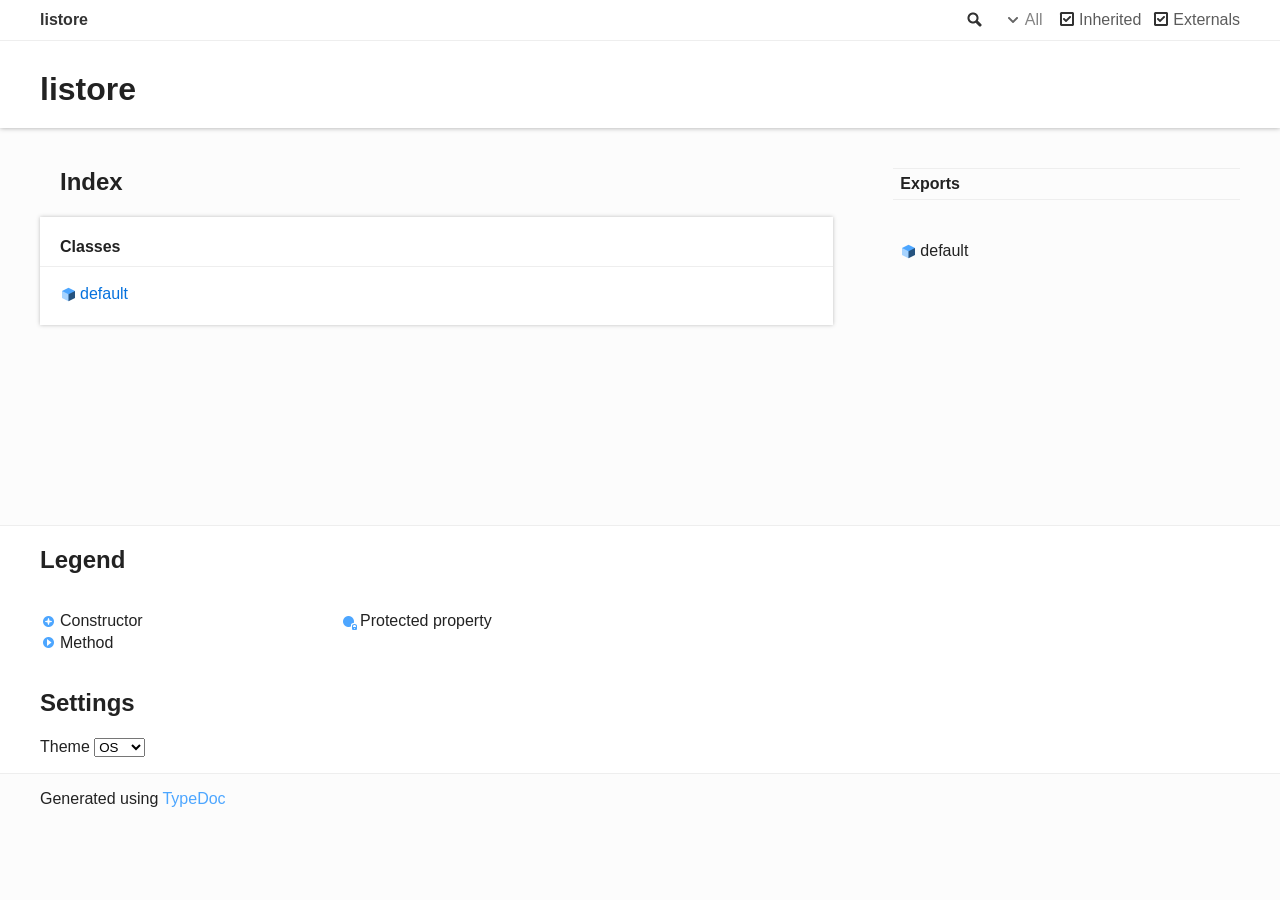
==== modules.html @ 7c772509 "deploy: eec6b5b99c6df7cc8f789dc4c5577787a531a84a" ====
<!DOCTYPE html><html class="default"><head><meta charSet="utf-8"/><meta http-equiv="x-ua-compatible" content="IE=edge"/><title>listore</title><meta name="description" content="Documentation for listore"/><meta name="viewport" content="width=device-width, initial-scale=1"/><link rel="stylesheet" href="assets/style.css"/><link rel="stylesheet" href="assets/highlight.css"/><script async src="assets/search.js" id="search-script"></script></head><body><script>document.body.classList.add(localStorage.getItem("tsd-theme") || "os")</script><header><div class="tsd-page-toolbar"><div class="container"><div class="table-wrap"><div class="table-cell" id="tsd-search" data-base="."><div class="field"><label for="tsd-search-field" class="tsd-widget search no-caption">Search</label><input type="text" id="tsd-search-field"/></div><ul class="results"><li class="state loading">Preparing search index...</li><li class="state failure">The search index is not available</li></ul><a href="index.html" class="title">listore</a></div><div class="table-cell" id="tsd-widgets"><div id="tsd-filter"><a href="#" class="tsd-widget options no-caption" data-toggle="options">Options</a><div class="tsd-filter-group"><div class="tsd-select" id="tsd-filter-visibility"><span class="tsd-select-label">All</span><ul class="tsd-select-list"><li data-value="public">Public</li><li data-value="protected">Public/Protected</li><li data-value="private" class="selected">All</li></ul></div> <input type="checkbox" id="tsd-filter-inherited" checked/><label class="tsd-widget" for="tsd-filter-inherited">Inherited</label><input type="checkbox" id="tsd-filter-externals" checked/><label class="tsd-widget" for="tsd-filter-externals">Externals</label></div></div><a href="#" class="tsd-widget menu no-caption" data-toggle="menu">Menu</a></div></div></div></div><div class="tsd-page-title"><div class="container"><h1>listore</h1></div></div></header><div class="container container-main"><div class="row"><div class="col-8 col-content"><section class="tsd-panel-group tsd-index-group"><h2>Index</h2><section class="tsd-panel tsd-index-panel"><div class="tsd-index-content"><section class="tsd-index-section "><h3>Classes</h3><ul class="tsd-index-list"><li class="tsd-kind-class"><a href="classes/default.html" class="tsd-kind-icon">default</a></li></ul></section></div></section></section></div><div class="col-4 col-menu menu-sticky-wrap menu-highlight"><nav class="tsd-navigation primary"><ul><li class="current"><a href="modules.html">Exports</a></li></ul></nav><nav class="tsd-navigation secondary menu-sticky"><ul><li class="tsd-kind-class"><a href="classes/default.html" class="tsd-kind-icon">default</a></li></ul></nav></div></div></div><footer class="with-border-bottom"><div class="container"><h2>Legend</h2><div class="tsd-legend-group"><ul class="tsd-legend"><li class="tsd-kind-constructor tsd-parent-kind-class"><span class="tsd-kind-icon">Constructor</span></li><li class="tsd-kind-method tsd-parent-kind-class"><span class="tsd-kind-icon">Method</span></li></ul><ul class="tsd-legend"><li class="tsd-kind-property tsd-parent-kind-class tsd-is-protected"><span class="tsd-kind-icon">Protected property</span></li></ul></div><h2>Settings</h2><p>Theme <select id="theme"><option value="os">OS</option><option value="light">Light</option><option value="dark">Dark</option></select></p></div></footer><div class="container tsd-generator"><p>Generated using <a href="https://typedoc.org/" target="_blank">TypeDoc</a></p></div><div class="overlay"></div><script src="assets/main.js"></script></body></html>
---- assets/style.css ----
@import url("./icons.css");

:root {
    /* Light */
    --light-color-background: #fcfcfc;
    --light-color-secondary-background: #fff;
    --light-color-text: #222;
    --light-color-text-aside: #707070;
    --light-color-link: #4da6ff;
    --light-color-menu-divider: #eee;
    --light-color-menu-divider-focus: #000;
    --light-color-menu-label: #707070;
    --light-color-panel: var(--light-color-secondary-background);
    --light-color-panel-divider: #eee;
    --light-color-comment-tag: #707070;
    --light-color-comment-tag-text: #fff;
    --light-color-ts: #9600ff;
    --light-color-ts-interface: #647f1b;
    --light-color-ts-enum: #937210;
    --light-color-ts-class: #0672de;
    --light-color-ts-private: #707070;
    --light-color-toolbar: #fff;
    --light-color-toolbar-text: #333;
    --light-icon-filter: invert(0);
    --light-external-icon: url("data:image/svg+xml;utf8,<svg xmlns='http://www.w3.org/2000/svg' viewBox='0 0 100 100' width='10' height='10'><path fill-opacity='0' stroke='%23000' stroke-width='10' d='m43,35H5v60h60V57M45,5v10l10,10-30,30 20,20 30-30 10,10h10V5z'/></svg>");

    /* Dark */
    --dark-color-background: #36393f;
    --dark-color-secondary-background: #2f3136;
    --dark-color-text: #ffffff;
    --dark-color-text-aside: #e6e4e4;
    --dark-color-link: #00aff4;
    --dark-color-menu-divider: #eee;
    --dark-color-menu-divider-focus: #000;
    --dark-color-menu-label: #707070;
    --dark-color-panel: var(--dark-color-secondary-background);
    --dark-color-panel-divider: #818181;
    --dark-color-comment-tag: #dcddde;
    --dark-color-comment-tag-text: #2f3136;
    --dark-color-ts: #c97dff;
    --dark-color-ts-interface: #9cbe3c;
    --dark-color-ts-enum: #d6ab29;
    --dark-color-ts-class: #3695f3;
    --dark-color-ts-private: #e2e2e2;
    --dark-color-toolbar: #34373c;
    --dark-color-toolbar-text: #ffffff;
    --dark-icon-filter: invert(1);
    --dark-external-icon: url("data:image/svg+xml;utf8,<svg xmlns='http://www.w3.org/2000/svg' viewBox='0 0 100 100' width='10' height='10'><path fill-opacity='0' stroke='%23fff' stroke-width='10' d='m43,35H5v60h60V57M45,5v10l10,10-30,30 20,20 30-30 10,10h10V5z'/></svg>");
}

@media (prefers-color-scheme: light) {
    :root {
        --color-background: var(--light-color-background);
        --color-secondary-background: var(--light-color-secondary-background);
        --color-text: var(--light-color-text);
        --color-text-aside: var(--light-color-text-aside);
        --color-link: var(--light-color-link);
        --color-menu-divider: var(--light-color-menu-divider);
        --color-menu-divider-focus: var(--light-color-menu-divider-focus);
        --color-menu-label: var(--light-color-menu-label);
        --color-panel: var(--light-color-panel);
        --color-panel-divider: var(--light-color-panel-divider);
        --color-comment-tag: var(--light-color-comment-tag);
        --color-comment-tag-text: var(--light-color-comment-tag-text);
        --color-ts: var(--light-color-ts);
        --color-ts-interface: var(--light-color-ts-interface);
        --color-ts-enum: var(--light-color-ts-enum);
        --color-ts-class: var(--light-color-ts-class);
        --color-ts-private: var(--light-color-ts-private);
        --color-toolbar: var(--light-color-toolbar);
        --color-toolbar-text: var(--light-color-toolbar-text);
        --icon-filter: var(--light-icon-filter);
        --external-icon: var(--light-external-icon);
    }
}

@media (prefers-color-scheme: dark) {
    :root {
        --color-background: var(--dark-color-background);
        --color-secondary-background: var(--dark-color-secondary-background);
        --color-text: var(--dark-color-text);
        --color-text-aside: var(--dark-color-text-aside);
        --color-link: var(--dark-color-link);
        --color-menu-divider: var(--dark-color-menu-divider);
        --color-menu-divider-focus: var(--dark-color-menu-divider-focus);
        --color-menu-label: var(--dark-color-menu-label);
        --color-panel: var(--dark-color-panel);
        --color-panel-divider: var(--dark-color-panel-divider);
        --color-comment-tag: var(--dark-color-comment-tag);
        --color-comment-tag-text: var(--dark-color-comment-tag-text);
        --color-ts: var(--dark-color-ts);
        --color-ts-interface: var(--dark-color-ts-interface);
        --color-ts-enum: var(--dark-color-ts-enum);
        --color-ts-class: var(--dark-color-ts-class);
        --color-ts-private: var(--dark-color-ts-private);
        --color-toolbar: var(--dark-color-toolbar);
        --color-toolbar-text: var(--dark-color-toolbar-text);
        --icon-filter: var(--dark-icon-filter);
        --external-icon: var(--dark-external-icon);
    }
}

body {
    margin: 0;
}

body.light {
    --color-background: var(--light-color-background);
    --color-secondary-background: var(--light-color-secondary-background);
    --color-text: var(--light-color-text);
    --color-text-aside: var(--light-color-text-aside);
    --color-link: var(--light-color-link);
    --color-menu-divider: var(--light-color-menu-divider);
    --color-menu-divider-focus: var(--light-color-menu-divider-focus);
    --color-menu-label: var(--light-color-menu-label);
    --color-panel: var(--light-color-panel);
    --color-panel-divider: var(--light-color-panel-divider);
    --color-comment-tag: var(--light-color-comment-tag);
    --color-comment-tag-text: var(--light-color-comment-tag-text);
    --color-ts: var(--light-color-ts);
    --color-ts-interface: var(--light-color-ts-interface);
    --color-ts-enum: var(--light-color-ts-enum);
    --color-ts-class: var(--light-color-ts-class);
    --color-ts-private: var(--light-color-ts-private);
    --color-toolbar: var(--light-color-toolbar);
    --color-toolbar-text: var(--light-color-toolbar-text);
    --icon-filter: var(--light-icon-filter);
    --external-icon: var(--light-external-icon);
}

body.dark {
    --color-background: var(--dark-color-background);
    --color-secondary-background: var(--dark-color-secondary-background);
    --color-text: var(--dark-color-text);
    --color-text-aside: var(--dark-color-text-aside);
    --color-link: var(--dark-color-link);
    --color-menu-divider: var(--dark-color-menu-divider);
    --color-menu-divider-focus: var(--dark-color-menu-divider-focus);
    --color-menu-label: var(--dark-color-menu-label);
    --color-panel: var(--dark-color-panel);
    --color-panel-divider: var(--dark-color-panel-divider);
    --color-comment-tag: var(--dark-color-comment-tag);
    --color-comment-tag-text: var(--dark-color-comment-tag-text);
    --color-ts: var(--dark-color-ts);
    --color-ts-interface: var(--dark-color-ts-interface);
    --color-ts-enum: var(--dark-color-ts-enum);
    --color-ts-class: var(--dark-color-ts-class);
    --color-ts-private: var(--dark-color-ts-private);
    --color-toolbar: var(--dark-color-toolbar);
    --color-toolbar-text: var(--dark-color-toolbar-text);
    --icon-filter: var(--dark-icon-filter);
    --external-icon: var(--dark-external-icon);
}

h1,
h2,
h3,
h4,
h5,
h6 {
    line-height: 1.2;
}

h1 {
    font-size: 2em;
    margin: 0.67em 0;
}

h2 {
    font-size: 1.5em;
    margin: 0.83em 0;
}

h3 {
    font-size: 1.17em;
    margin: 1em 0;
}

h4,
.tsd-index-panel h3 {
    font-size: 1em;
    margin: 1.33em 0;
}

h5 {
    font-size: 0.83em;
    margin: 1.67em 0;
}

h6 {
    font-size: 0.67em;
    margin: 2.33em 0;
}

pre {
    white-space: pre;
    white-space: pre-wrap;
    word-wrap: break-word;
}

dl,
menu,
ol,
ul {
    margin: 1em 0;
}

dd {
    margin: 0 0 0 40px;
}

.container {
    max-width: 1200px;
    margin: 0 auto;
    padding: 0 40px;
}
@media (max-width: 640px) {
    .container {
        padding: 0 20px;
    }
}

.container-main {
    padding-bottom: 200px;
}

.row {
    display: flex;
    position: relative;
    margin: 0 -10px;
}
.row:after {
    visibility: hidden;
    display: block;
    content: "";
    clear: both;
    height: 0;
}

.col-4,
.col-8 {
    box-sizing: border-box;
    float: left;
    padding: 0 10px;
}

.col-4 {
    width: 33.3333333333%;
}
.col-8 {
    width: 66.6666666667%;
}

ul.tsd-descriptions > li > :first-child,
.tsd-panel > :first-child,
.col-8 > :first-child,
.col-4 > :first-child,
ul.tsd-descriptions > li > :first-child > :first-child,
.tsd-panel > :first-child > :first-child,
.col-8 > :first-child > :first-child,
.col-4 > :first-child > :first-child,
ul.tsd-descriptions > li > :first-child > :first-child > :first-child,
.tsd-panel > :first-child > :first-child > :first-child,
.col-8 > :first-child > :first-child > :first-child,
.col-4 > :first-child > :first-child > :first-child {
    margin-top: 0;
}
ul.tsd-descriptions > li > :last-child,
.tsd-panel > :last-child,
.col-8 > :last-child,
.col-4 > :last-child,
ul.tsd-descriptions > li > :last-child > :last-child,
.tsd-panel > :last-child > :last-child,
.col-8 > :last-child > :last-child,
.col-4 > :last-child > :last-child,
ul.tsd-descriptions > li > :last-child > :last-child > :last-child,
.tsd-panel > :last-child > :last-child > :last-child,
.col-8 > :last-child > :last-child > :last-child,
.col-4 > :last-child > :last-child > :last-child {
    margin-bottom: 0;
}

@keyframes fade-in {
    from {
        opacity: 0;
    }
    to {
        opacity: 1;
    }
}
@keyframes fade-out {
    from {
        opacity: 1;
        visibility: visible;
    }
    to {
        opacity: 0;
    }
}
@keyframes fade-in-delayed {
    0% {
        opacity: 0;
    }
    33% {
        opacity: 0;
    }
    100% {
        opacity: 1;
    }
}
@keyframes fade-out-delayed {
    0% {
        opacity: 1;
        visibility: visible;
    }
    66% {
        opacity: 0;
    }
    100% {
        opacity: 0;
    }
}
@keyframes shift-to-left {
    from {
        transform: translate(0, 0);
    }
    to {
        transform: translate(-25%, 0);
    }
}
@keyframes unshift-to-left {
    from {
        transform: translate(-25%, 0);
    }
    to {
        transform: translate(0, 0);
    }
}
@keyframes pop-in-from-right {
    from {
        transform: translate(100%, 0);
    }
    to {
        transform: translate(0, 0);
    }
}
@keyframes pop-out-to-right {
    from {
        transform: translate(0, 0);
        visibility: visible;
    }
    to {
        transform: translate(100%, 0);
    }
}
body {
    background: var(--color-background);
    font-family: "Segoe UI", sans-serif;
    font-size: 16px;
    color: var(--color-text);
}

a {
    color: var(--color-link);
    text-decoration: none;
}
a:hover {
    text-decoration: underline;
}
a.external[target="_blank"] {
    background-image: var(--external-icon);
    background-position: top 3px right;
    background-repeat: no-repeat;
    padding-right: 13px;
}

code,
pre {
    font-family: Menlo, Monaco, Consolas, "Courier New", monospace;
    padding: 0.2em;
    margin: 0;
    font-size: 14px;
}

pre {
    padding: 10px;
}
pre code {
    padding: 0;
    font-size: 100%;
}

blockquote {
    margin: 1em 0;
    padding-left: 1em;
    border-left: 4px solid gray;
}

.tsd-typography {
    line-height: 1.333em;
}
.tsd-typography ul {
    list-style: square;
    padding: 0 0 0 20px;
    margin: 0;
}
.tsd-typography h4,
.tsd-typography .tsd-index-panel h3,
.tsd-index-panel .tsd-typography h3,
.tsd-typography h5,
.tsd-typography h6 {
    font-size: 1em;
    margin: 0;
}
.tsd-typography h5,
.tsd-typography h6 {
    font-weight: normal;
}
.tsd-typography p,
.tsd-typography ul,
.tsd-typography ol {
    margin: 1em 0;
}

@media (min-width: 901px) and (max-width: 1024px) {
    html .col-content {
        width: 72%;
    }
    html .col-menu {
        width: 28%;
    }
    html .tsd-navigation {
        padding-left: 10px;
    }
}
@media (max-width: 900px) {
    html .col-content {
        float: none;
        width: 100%;
    }
    html .col-menu {
        position: fixed !important;
        overflow: auto;
        -webkit-overflow-scrolling: touch;
        z-index: 1024;
        top: 0 !important;
        bottom: 0 !important;
        left: auto !important;
        right: 0 !important;
        width: 100%;
        padding: 20px 20px 0 0;
        max-width: 450px;
        visibility: hidden;
        background-color: var(--color-panel);
        transform: translate(100%, 0);
    }
    html .col-menu > *:last-child {
        padding-bottom: 20px;
    }
    html .overlay {
        content: "";
        display: block;
        position: fixed;
        z-index: 1023;
        top: 0;
        left: 0;
        right: 0;
        bottom: 0;
        background-color: rgba(0, 0, 0, 0.75);
        visibility: hidden;
    }

    .to-has-menu .overlay {
        animation: fade-in 0.4s;
    }

    .to-has-menu :is(header, footer, .col-content) {
        animation: shift-to-left 0.4s;
    }

    .to-has-menu .col-menu {
        animation: pop-in-from-right 0.4s;
    }

    .from-has-menu .overlay {
        animation: fade-out 0.4s;
    }

    .from-has-menu :is(header, footer, .col-content) {
        animation: unshift-to-left 0.4s;
    }

    .from-has-menu .col-menu {
        animation: pop-out-to-right 0.4s;
    }

    .has-menu body {
        overflow: hidden;
    }
    .has-menu .overlay {
        visibility: visible;
    }
    .has-menu :is(header, footer, .col-content) {
        transform: translate(-25%, 0);
    }
    .has-menu .col-menu {
        visibility: visible;
        transform: translate(0, 0);
        display: grid;
        grid-template-rows: auto 1fr;
        max-height: 100vh;
    }
    .has-menu .tsd-navigation {
        max-height: 100%;
    }
}

.tsd-page-title {
    padding: 70px 0 20px 0;
    margin: 0 0 40px 0;
    background: var(--color-panel);
    box-shadow: 0 0 5px rgba(0, 0, 0, 0.35);
}
.tsd-page-title h1 {
    margin: 0;
}

.tsd-breadcrumb {
    margin: 0;
    padding: 0;
    color: var(--color-text-aside);
}
.tsd-breadcrumb a {
    color: var(--color-text-aside);
    text-decoration: none;
}
.tsd-breadcrumb a:hover {
    text-decoration: underline;
}
.tsd-breadcrumb li {
    display: inline;
}
.tsd-breadcrumb li:after {
    content: " / ";
}

dl.tsd-comment-tags {
    overflow: hidden;
}
dl.tsd-comment-tags dt {
    float: left;
    padding: 1px 5px;
    margin: 0 10px 0 0;
    border-radius: 4px;
    border: 1px solid var(--color-comment-tag);
    color: var(--color-comment-tag);
    font-size: 0.8em;
    font-weight: normal;
}
dl.tsd-comment-tags dd {
    margin: 0 0 10px 0;
}
dl.tsd-comment-tags dd:before,
dl.tsd-comment-tags dd:after {
    display: table;
    content: " ";
}
dl.tsd-comment-tags dd pre,
dl.tsd-comment-tags dd:after {
    clear: both;
}
dl.tsd-comment-tags p {
    margin: 0;
}

.tsd-panel.tsd-comment .lead {
    font-size: 1.1em;
    line-height: 1.333em;
    margin-bottom: 2em;
}
.tsd-panel.tsd-comment .lead:last-child {
    margin-bottom: 0;
}

.toggle-protected .tsd-is-private {
    display: none;
}

.toggle-public .tsd-is-private,
.toggle-public .tsd-is-protected,
.toggle-public .tsd-is-private-protected {
    display: none;
}

.toggle-inherited .tsd-is-inherited {
    display: none;
}

.toggle-externals .tsd-is-external {
    display: none;
}

#tsd-filter {
    position: relative;
    display: inline-block;
    height: 40px;
    vertical-align: bottom;
}
.no-filter #tsd-filter {
    display: none;
}
#tsd-filter .tsd-filter-group {
    display: inline-block;
    height: 40px;
    vertical-align: bottom;
    white-space: nowrap;
}
#tsd-filter input {
    display: none;
}
@media (max-width: 900px) {
    #tsd-filter .tsd-filter-group {
        display: block;
        position: absolute;
        top: 40px;
        right: 20px;
        height: auto;
        background-color: var(--color-panel);
        visibility: hidden;
        transform: translate(50%, 0);
        box-shadow: 0 0 4px rgba(0, 0, 0, 0.25);
    }
    .has-options #tsd-filter .tsd-filter-group {
        visibility: visible;
    }
    .to-has-options #tsd-filter .tsd-filter-group {
        animation: fade-in 0.2s;
    }
    .from-has-options #tsd-filter .tsd-filter-group {
        animation: fade-out 0.2s;
    }
    #tsd-filter label,
    #tsd-filter .tsd-select {
        display: block;
        padding-right: 20px;
    }
}

footer {
    border-top: 1px solid var(--color-panel-divider);
    background-color: var(--color-panel);
}
footer:after {
    content: "";
    display: table;
}
footer.with-border-bottom {
    border-bottom: 1px solid var(--color-panel-divider);
}
footer .tsd-legend-group {
    font-size: 0;
}
footer .tsd-legend {
    display: inline-block;
    width: 25%;
    padding: 0;
    font-size: 16px;
    list-style: none;
    line-height: 1.333em;
    vertical-align: top;
}
@media (max-width: 900px) {
    footer .tsd-legend {
        width: 50%;
    }
}

.tsd-hierarchy {
    list-style: square;
    padding: 0 0 0 20px;
    margin: 0;
}
.tsd-hierarchy .target {
    font-weight: bold;
}

.tsd-index-panel .tsd-index-content {
    margin-bottom: -30px !important;
}
.tsd-index-panel .tsd-index-section {
    margin-bottom: 30px !important;
}
.tsd-index-panel h3 {
    margin: 0 -20px 10px -20px;
    padding: 0 20px 10px 20px;
    border-bottom: 1px solid var(--color-panel-divider);
}
.tsd-index-panel ul.tsd-index-list {
    -webkit-column-count: 3;
    -moz-column-count: 3;
    -ms-column-count: 3;
    -o-column-count: 3;
    column-count: 3;
    -webkit-column-gap: 20px;
    -moz-column-gap: 20px;
    -ms-column-gap: 20px;
    -o-column-gap: 20px;
    column-gap: 20px;
    padding: 0;
    list-style: none;
    line-height: 1.333em;
}
@media (max-width: 900px) {
    .tsd-index-panel ul.tsd-index-list {
        -webkit-column-count: 1;
        -moz-column-count: 1;
        -ms-column-count: 1;
        -o-column-count: 1;
        column-count: 1;
    }
}
@media (min-width: 901px) and (max-width: 1024px) {
    .tsd-index-panel ul.tsd-index-list {
        -webkit-column-count: 2;
        -moz-column-count: 2;
        -ms-column-count: 2;
        -o-column-count: 2;
        column-count: 2;
    }
}
.tsd-index-panel ul.tsd-index-list li {
    -webkit-page-break-inside: avoid;
    -moz-page-break-inside: avoid;
    -ms-page-break-inside: avoid;
    -o-page-break-inside: avoid;
    page-break-inside: avoid;
}
.tsd-index-panel a,
.tsd-index-panel .tsd-parent-kind-module a {
    color: var(--color-ts);
}
.tsd-index-panel .tsd-parent-kind-interface a {
    color: var(--color-ts-interface);
}
.tsd-index-panel .tsd-parent-kind-enum a {
    color: var(--color-ts-enum);
}
.tsd-index-panel .tsd-parent-kind-class a {
    color: var(--color-ts-class);
}
.tsd-index-panel .tsd-kind-module a {
    color: var(--color-ts);
}
.tsd-index-panel .tsd-kind-interface a {
    color: var(--color-ts-interface);
}
.tsd-index-panel .tsd-kind-enum a {
    color: var(--color-ts-enum);
}
.tsd-index-panel .tsd-kind-class a {
    color: var(--color-ts-class);
}
.tsd-index-panel .tsd-is-private a {
    color: var(--color-ts-private);
}

.tsd-flag {
    display: inline-block;
    padding: 1px 5px;
    border-radius: 4px;
    color: var(--color-comment-tag-text);
    background-color: var(--color-comment-tag);
    text-indent: 0;
    font-size: 14px;
    font-weight: normal;
}

.tsd-anchor {
    position: absolute;
    top: -100px;
}

.tsd-member {
    position: relative;
}
.tsd-member .tsd-anchor + h3 {
    margin-top: 0;
    margin-bottom: 0;
    border-bottom: none;
}
.tsd-member [data-tsd-kind] {
    color: var(--color-ts);
}
.tsd-member [data-tsd-kind="Interface"] {
    color: var(--color-ts-interface);
}
.tsd-member [data-tsd-kind="Enum"] {
    color: var(--color-ts-enum);
}
.tsd-member [data-tsd-kind="Class"] {
    color: var(--color-ts-class);
}
.tsd-member [data-tsd-kind="Private"] {
    color: var(--color-ts-private);
}

.tsd-navigation {
    margin: 0 0 0 40px;
}
.tsd-navigation a {
    display: block;
    padding-top: 2px;
    padding-bottom: 2px;
    border-left: 2px solid transparent;
    color: var(--color-text);
    text-decoration: none;
    transition: border-left-color 0.1s;
}
.tsd-navigation a:hover {
    text-decoration: underline;
}
.tsd-navigation ul {
    margin: 0;
    padding: 0;
    list-style: none;
}
.tsd-navigation li {
    padding: 0;
}

.tsd-navigation.primary {
    padding-bottom: 40px;
}
.tsd-navigation.primary a {
    display: block;
    padding-top: 6px;
    padding-bottom: 6px;
}
.tsd-navigation.primary ul li a {
    padding-left: 5px;
}
.tsd-navigation.primary ul li li a {
    padding-left: 25px;
}
.tsd-navigation.primary ul li li li a {
    padding-left: 45px;
}
.tsd-navigation.primary ul li li li li a {
    padding-left: 65px;
}
.tsd-navigation.primary ul li li li li li a {
    padding-left: 85px;
}
.tsd-navigation.primary ul li li li li li li a {
    padding-left: 105px;
}
.tsd-navigation.primary > ul {
    border-bottom: 1px solid var(--color-panel-divider);
}
.tsd-navigation.primary li {
    border-top: 1px solid var(--color-panel-divider);
}
.tsd-navigation.primary li.current > a {
    font-weight: bold;
}
.tsd-navigation.primary li.label span {
    display: block;
    padding: 20px 0 6px 5px;
    color: var(--color-menu-label);
}
.tsd-navigation.primary li.globals + li > span,
.tsd-navigation.primary li.globals + li > a {
    padding-top: 20px;
}

.tsd-navigation.secondary {
    max-height: calc(100vh - 1rem - 40px);
    overflow: auto;
    position: sticky;
    top: calc(0.5rem + 40px);
    transition: 0.3s;
}
.tsd-navigation.secondary.tsd-navigation--toolbar-hide {
    max-height: calc(100vh - 1rem);
    top: 0.5rem;
}
.tsd-navigation.secondary ul {
    transition: opacity 0.2s;
}
.tsd-navigation.secondary ul li a {
    padding-left: 25px;
}
.tsd-navigation.secondary ul li li a {
    padding-left: 45px;
}
.tsd-navigation.secondary ul li li li a {
    padding-left: 65px;
}
.tsd-navigation.secondary ul li li li li a {
    padding-left: 85px;
}
.tsd-navigation.secondary ul li li li li li a {
    padding-left: 105px;
}
.tsd-navigation.secondary ul li li li li li li a {
    padding-left: 125px;
}
.tsd-navigation.secondary ul.current a {
    border-left-color: var(--color-panel-divider);
}
.tsd-navigation.secondary li.focus > a,
.tsd-navigation.secondary ul.current li.focus > a {
    border-left-color: var(--color-menu-divider-focus);
}
.tsd-navigation.secondary li.current {
    margin-top: 20px;
    margin-bottom: 20px;
    border-left-color: var(--color-panel-divider);
}
.tsd-navigation.secondary li.current > a {
    font-weight: bold;
}

@media (min-width: 901px) {
    .menu-sticky-wrap {
        position: static;
    }
}

.tsd-panel {
    margin: 20px 0;
    padding: 20px;
    background-color: var(--color-panel);
    box-shadow: 0 0 4px rgba(0, 0, 0, 0.25);
}
.tsd-panel:empty {
    display: none;
}
.tsd-panel > h1,
.tsd-panel > h2,
.tsd-panel > h3 {
    margin: 1.5em -20px 10px -20px;
    padding: 0 20px 10px 20px;
    border-bottom: 1px solid var(--color-panel-divider);
}
.tsd-panel > h1.tsd-before-signature,
.tsd-panel > h2.tsd-before-signature,
.tsd-panel > h3.tsd-before-signature {
    margin-bottom: 0;
    border-bottom: 0;
}
.tsd-panel table {
    display: block;
    width: 100%;
    overflow: auto;
    margin-top: 10px;
    word-break: normal;
    word-break: keep-all;
    border-collapse: collapse;
}
.tsd-panel table th {
    font-weight: bold;
}
.tsd-panel table th,
.tsd-panel table td {
    padding: 6px 13px;
    border: 1px solid var(--color-panel-divider);
}
.tsd-panel table tr {
    background: var(--color-background);
}
.tsd-panel table tr:nth-child(even) {
    background: var(--color-secondary-background);
}

.tsd-panel-group {
    margin: 60px 0;
}
.tsd-panel-group > h1,
.tsd-panel-group > h2,
.tsd-panel-group > h3 {
    padding-left: 20px;
    padding-right: 20px;
}

#tsd-search {
    transition: background-color 0.2s;
}
#tsd-search .title {
    position: relative;
    z-index: 2;
}
#tsd-search .field {
    position: absolute;
    left: 0;
    top: 0;
    right: 40px;
    height: 40px;
}
#tsd-search .field input {
    box-sizing: border-box;
    position: relative;
    top: -50px;
    z-index: 1;
    width: 100%;
    padding: 0 10px;
    opacity: 0;
    outline: 0;
    border: 0;
    background: transparent;
    color: var(--color-text);
}
#tsd-search .field label {
    position: absolute;
    overflow: hidden;
    right: -40px;
}
#tsd-search .field input,
#tsd-search .title {
    transition: opacity 0.2s;
}
#tsd-search .results {
    position: absolute;
    visibility: hidden;
    top: 40px;
    width: 100%;
    margin: 0;
    padding: 0;
    list-style: none;
    box-shadow: 0 0 4px rgba(0, 0, 0, 0.25);
}
#tsd-search .results li {
    padding: 0 10px;
    background-color: var(--color-background);
}
#tsd-search .results li:nth-child(even) {
    background-color: var(--color-panel);
}
#tsd-search .results li.state {
    display: none;
}
#tsd-search .results li.current,
#tsd-search .results li:hover {
    background-color: var(--color-panel-divider);
}
#tsd-search .results a {
    display: block;
}
#tsd-search .results a:before {
    top: 10px;
}
#tsd-search .results span.parent {
    color: var(--color-text-aside);
    font-weight: normal;
}
#tsd-search.has-focus {
    background-color: var(--color-panel-divider);
}
#tsd-search.has-focus .field input {
    top: 0;
    opacity: 1;
}
#tsd-search.has-focus .title {
    z-index: 0;
    opacity: 0;
}
#tsd-search.has-focus .results {
    visibility: visible;
}
#tsd-search.loading .results li.state.loading {
    display: block;
}
#tsd-search.failure .results li.state.failure {
    display: block;
}

.tsd-signature {
    margin: 0 0 1em 0;
    padding: 10px;
    border: 1px solid var(--color-panel-divider);
    font-family: Menlo, Monaco, Consolas, "Courier New", monospace;
    font-size: 14px;
    overflow-x: auto;
}
.tsd-signature.tsd-kind-icon {
    padding-left: 30px;
}
.tsd-signature.tsd-kind-icon:before {
    top: 10px;
    left: 10px;
}
.tsd-panel > .tsd-signature {
    margin-left: -20px;
    margin-right: -20px;
    border-width: 1px 0;
}
.tsd-panel > .tsd-signature.tsd-kind-icon {
    padding-left: 40px;
}
.tsd-panel > .tsd-signature.tsd-kind-icon:before {
    left: 20px;
}

.tsd-signature-symbol {
    color: var(--color-text-aside);
    font-weight: normal;
}

.tsd-signature-type {
    font-style: italic;
    font-weight: normal;
}

.tsd-signatures {
    padding: 0;
    margin: 0 0 1em 0;
    border: 1px solid var(--color-panel-divider);
}
.tsd-signatures .tsd-signature {
    margin: 0;
    border-width: 1px 0 0 0;
    transition: background-color 0.1s;
}
.tsd-signatures .tsd-signature:first-child {
    border-top-width: 0;
}
.tsd-signatures .tsd-signature.current {
    background-color: var(--color-panel-divider);
}
.tsd-signatures.active > .tsd-signature {
    cursor: pointer;
}
.tsd-panel > .tsd-signatures {
    margin-left: -20px;
    margin-right: -20px;
    border-width: 1px 0;
}
.tsd-panel > .tsd-signatures .tsd-signature.tsd-kind-icon {
    padding-left: 40px;
}
.tsd-panel > .tsd-signatures .tsd-signature.tsd-kind-icon:before {
    left: 20px;
}
.tsd-panel > a.anchor + .tsd-signatures {
    border-top-width: 0;
    margin-top: -20px;
}

ul.tsd-descriptions {
    position: relative;
    overflow: hidden;
    padding: 0;
    list-style: none;
}
ul.tsd-descriptions.active > .tsd-description {
    display: none;
}
ul.tsd-descriptions.active > .tsd-description.current {
    display: block;
}
ul.tsd-descriptions.active > .tsd-description.fade-in {
    animation: fade-in-delayed 0.3s;
}
ul.tsd-descriptions.active > .tsd-description.fade-out {
    animation: fade-out-delayed 0.3s;
    position: absolute;
    display: block;
    top: 0;
    left: 0;
    right: 0;
    opacity: 0;
    visibility: hidden;
}
ul.tsd-descriptions h4,
ul.tsd-descriptions .tsd-index-panel h3,
.tsd-index-panel ul.tsd-descriptions h3 {
    font-size: 16px;
    margin: 1em 0 0.5em 0;
}

ul.tsd-parameters,
ul.tsd-type-parameters {
    list-style: square;
    margin: 0;
    padding-left: 20px;
}
ul.tsd-parameters > li.tsd-parameter-signature,
ul.tsd-type-parameters > li.tsd-parameter-signature {
    list-style: none;
    margin-left: -20px;
}
ul.tsd-parameters h5,
ul.tsd-type-parameters h5 {
    font-size: 16px;
    margin: 1em 0 0.5em 0;
}
ul.tsd-parameters .tsd-comment,
ul.tsd-type-parameters .tsd-comment {
    margin-top: -0.5em;
}

.tsd-sources {
    font-size: 14px;
    color: var(--color-text-aside);
    margin: 0 0 1em 0;
}
.tsd-sources a {
    color: var(--color-text-aside);
    text-decoration: underline;
}
.tsd-sources ul,
.tsd-sources p {
    margin: 0 !important;
}
.tsd-sources ul {
    list-style: none;
    padding: 0;
}

.tsd-page-toolbar {
    position: fixed;
    z-index: 1;
    top: 0;
    left: 0;
    width: 100%;
    height: 40px;
    color: var(--color-toolbar-text);
    background: var(--color-toolbar);
    border-bottom: 1px solid var(--color-panel-divider);
    transition: transform 0.3s linear;
}
.tsd-page-toolbar a {
    color: var(--color-toolbar-text);
    text-decoration: none;
}
.tsd-page-toolbar a.title {
    font-weight: bold;
}
.tsd-page-toolbar a.title:hover {
    text-decoration: underline;
}
.tsd-page-toolbar .table-wrap {
    display: table;
    width: 100%;
    height: 40px;
}
.tsd-page-toolbar .table-cell {
    display: table-cell;
    position: relative;
    white-space: nowrap;
    line-height: 40px;
}
.tsd-page-toolbar .table-cell:first-child {
    width: 100%;
}

.tsd-page-toolbar--hide {
    transform: translateY(-100%);
}

.tsd-select .tsd-select-list li:before,
.tsd-select .tsd-select-label:before,
.tsd-widget:before {
    content: "";
    display: inline-block;
    width: 40px;
    height: 40px;
    margin: 0 -8px 0 0;
    background-image: url(./widgets.png);
    background-repeat: no-repeat;
    text-indent: -1024px;
    vertical-align: bottom;
    filter: var(--icon-filter);
}
@media (-webkit-min-device-pixel-ratio: 1.5), (min-resolution: 144dpi) {
    .tsd-select .tsd-select-list li:before,
    .tsd-select .tsd-select-label:before,
    .tsd-widget:before {
        background-image: url(./widgets@2x.png);
        background-size: 320px 40px;
    }
}

.tsd-widget {
    display: inline-block;
    overflow: hidden;
    opacity: 0.8;
    height: 40px;
    transition: opacity 0.1s, background-color 0.2s;
    vertical-align: bottom;
    cursor: pointer;
}
.tsd-widget:hover {
    opacity: 0.9;
}
.tsd-widget.active {
    opacity: 1;
    background-color: var(--color-panel-divider);
}
.tsd-widget.no-caption {
    width: 40px;
}
.tsd-widget.no-caption:before {
    margin: 0;
}
.tsd-widget.search:before {
    background-position: 0 0;
}
.tsd-widget.menu:before {
    background-position: -40px 0;
}
.tsd-widget.options:before {
    background-position: -80px 0;
}
.tsd-widget.options,
.tsd-widget.menu {
    display: none;
}
@media (max-width: 900px) {
    .tsd-widget.options,
    .tsd-widget.menu {
        display: inline-block;
    }
}
input[type="checkbox"] + .tsd-widget:before {
    background-position: -120px 0;
}
input[type="checkbox"]:checked + .tsd-widget:before {
    background-position: -160px 0;
}

.tsd-select {
    position: relative;
    display: inline-block;
    height: 40px;
    transition: opacity 0.1s, background-color 0.2s;
    vertical-align: bottom;
    cursor: pointer;
}
.tsd-select .tsd-select-label {
    opacity: 0.6;
    transition: opacity 0.2s;
}
.tsd-select .tsd-select-label:before {
    background-position: -240px 0;
}
.tsd-select.active .tsd-select-label {
    opacity: 0.8;
}
.tsd-select.active .tsd-select-list {
    visibility: visible;
    opacity: 1;
    transition-delay: 0s;
}
.tsd-select .tsd-select-list {
    position: absolute;
    visibility: hidden;
    top: 40px;
    left: 0;
    margin: 0;
    padding: 0;
    opacity: 0;
    list-style: none;
    box-shadow: 0 0 4px rgba(0, 0, 0, 0.25);
    transition: visibility 0s 0.2s, opacity 0.2s;
}
.tsd-select .tsd-select-list li {
    padding: 0 20px 0 0;
    background-color: var(--color-background);
}
.tsd-select .tsd-select-list li:before {
    background-position: 40px 0;
}
.tsd-select .tsd-select-list li:nth-child(even) {
    background-color: var(--color-panel);
}
.tsd-select .tsd-select-list li:hover {
    background-color: var(--color-panel-divider);
}
.tsd-select .tsd-select-list li.selected:before {
    background-position: -200px 0;
}
@media (max-width: 900px) {
    .tsd-select .tsd-select-list {
        top: 0;
        left: auto;
        right: 100%;
        margin-right: -5px;
    }
    .tsd-select .tsd-select-label:before {
        background-position: -280px 0;
    }
}

img {
    max-width: 100%;
}

.tsd-anchor-icon {
    margin-left: 10px;
    vertical-align: middle;
    color: var(--color-text);
}

.tsd-anchor-icon svg {
    width: 1em;
    height: 1em;
    visibility: hidden;
}

.tsd-anchor-link:hover > .tsd-anchor-icon svg {
    visibility: visible;
}
---- assets/highlight.css ----
:root {
    --light-hl-0: #AF00DB;
    --dark-hl-0: #C586C0;
    --light-hl-1: #000000;
    --dark-hl-1: #D4D4D4;
    --light-hl-2: #001080;
    --dark-hl-2: #9CDCFE;
    --light-hl-3: #A31515;
    --dark-hl-3: #CE9178;
    --light-hl-4: #0000FF;
    --dark-hl-4: #569CD6;
    --light-hl-5: #0070C1;
    --dark-hl-5: #4FC1FF;
    --light-hl-6: #795E26;
    --dark-hl-6: #DCDCAA;
    --light-hl-7: #098658;
    --dark-hl-7: #B5CEA8;
    --light-hl-8: #008000;
    --dark-hl-8: #6A9955;
    --light-code-background: #F5F5F5;
    --dark-code-background: #1E1E1E;
}

@media (prefers-color-scheme: light) { :root {
    --hl-0: var(--light-hl-0);
    --hl-1: var(--light-hl-1);
    --hl-2: var(--light-hl-2);
    --hl-3: var(--light-hl-3);
    --hl-4: var(--light-hl-4);
    --hl-5: var(--light-hl-5);
    --hl-6: var(--light-hl-6);
    --hl-7: var(--light-hl-7);
    --hl-8: var(--light-hl-8);
    --code-background: var(--light-code-background);
} }

@media (prefers-color-scheme: dark) { :root {
    --hl-0: var(--dark-hl-0);
    --hl-1: var(--dark-hl-1);
    --hl-2: var(--dark-hl-2);
    --hl-3: var(--dark-hl-3);
    --hl-4: var(--dark-hl-4);
    --hl-5: var(--dark-hl-5);
    --hl-6: var(--dark-hl-6);
    --hl-7: var(--dark-hl-7);
    --hl-8: var(--dark-hl-8);
    --code-background: var(--dark-code-background);
} }

body.light {
    --hl-0: var(--light-hl-0);
    --hl-1: var(--light-hl-1);
    --hl-2: var(--light-hl-2);
    --hl-3: var(--light-hl-3);
    --hl-4: var(--light-hl-4);
    --hl-5: var(--light-hl-5);
    --hl-6: var(--light-hl-6);
    --hl-7: var(--light-hl-7);
    --hl-8: var(--light-hl-8);
    --code-background: var(--light-code-background);
}

body.dark {
    --hl-0: var(--dark-hl-0);
    --hl-1: var(--dark-hl-1);
    --hl-2: var(--dark-hl-2);
    --hl-3: var(--dark-hl-3);
    --hl-4: var(--dark-hl-4);
    --hl-5: var(--dark-hl-5);
    --hl-6: var(--dark-hl-6);
    --hl-7: var(--dark-hl-7);
    --hl-8: var(--dark-hl-8);
    --code-background: var(--dark-code-background);
}

.hl-0 { color: var(--hl-0); }
.hl-1 { color: var(--hl-1); }
.hl-2 { color: var(--hl-2); }
.hl-3 { color: var(--hl-3); }
.hl-4 { color: var(--hl-4); }
.hl-5 { color: var(--hl-5); }
.hl-6 { color: var(--hl-6); }
.hl-7 { color: var(--hl-7); }
.hl-8 { color: var(--hl-8); }
pre, code { background: var(--code-background); }
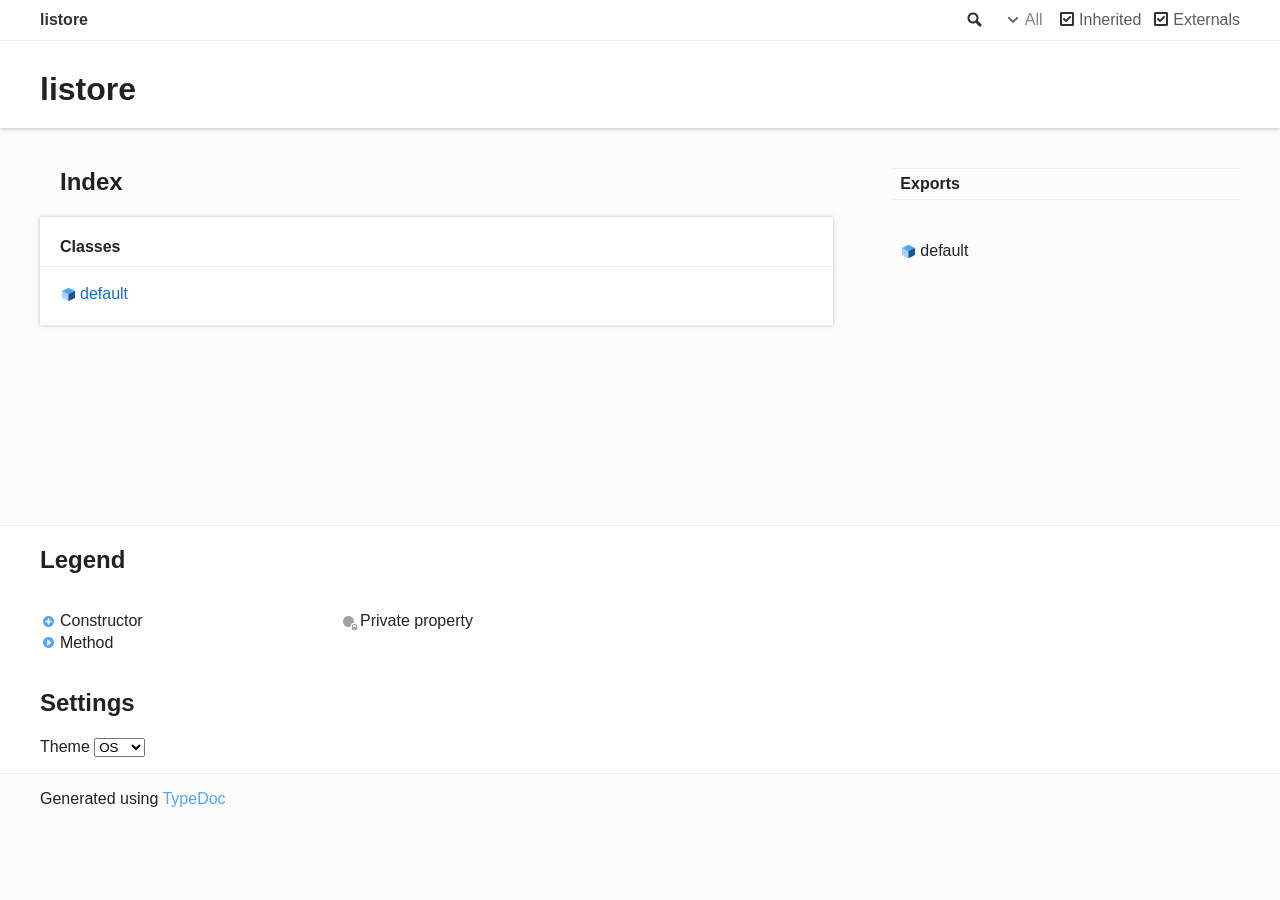
==== commit 383a51c0: "deploy: 6624b37da82062849b544c41fd389fd9135ff721" ====
--- a/modules.html
+++ b/modules.html
@@ -1 +1 @@
-<!DOCTYPE html><html class="default"><head><meta charSet="utf-8"/><meta http-equiv="x-ua-compatible" content="IE=edge"/><title>listore</title><meta name="description" content="Documentation for listore"/><meta name="viewport" content="width=device-width, initial-scale=1"/><link rel="stylesheet" href="assets/style.css"/><link rel="stylesheet" href="assets/highlight.css"/><script async src="assets/search.js" id="search-script"></script></head><body><script>document.body.classList.add(localStorage.getItem("tsd-theme") || "os")</script><header><div class="tsd-page-toolbar"><div class="container"><div class="table-wrap"><div class="table-cell" id="tsd-search" data-base="."><div class="field"><label for="tsd-search-field" class="tsd-widget search no-caption">Search</label><input type="text" id="tsd-search-field"/></div><ul class="results"><li class="state loading">Preparing search index...</li><li class="state failure">The search index is not available</li></ul><a href="index.html" class="title">listore</a></div><div class="table-cell" id="tsd-widgets"><div id="tsd-filter"><a href="#" class="tsd-widget options no-caption" data-toggle="options">Options</a><div class="tsd-filter-group"><div class="tsd-select" id="tsd-filter-visibility"><span class="tsd-select-label">All</span><ul class="tsd-select-list"><li data-value="public">Public</li><li data-value="protected">Public/Protected</li><li data-value="private" class="selected">All</li></ul></div> <input type="checkbox" id="tsd-filter-inherited" checked/><label class="tsd-widget" for="tsd-filter-inherited">Inherited</label><input type="checkbox" id="tsd-filter-externals" checked/><label class="tsd-widget" for="tsd-filter-externals">Externals</label></div></div><a href="#" class="tsd-widget menu no-caption" data-toggle="menu">Menu</a></div></div></div></div><div class="tsd-page-title"><div class="container"><h1>listore</h1></div></div></header><div class="container container-main"><div class="row"><div class="col-8 col-content"><section class="tsd-panel-group tsd-index-group"><h2>Index</h2><section class="tsd-panel tsd-index-panel"><div class="tsd-index-content"><section class="tsd-index-section "><h3>Classes</h3><ul class="tsd-index-list"><li class="tsd-kind-class"><a href="classes/default.html" class="tsd-kind-icon">default</a></li></ul></section></div></section></section></div><div class="col-4 col-menu menu-sticky-wrap menu-highlight"><nav class="tsd-navigation primary"><ul><li class="current"><a href="modules.html">Exports</a></li></ul></nav><nav class="tsd-navigation secondary menu-sticky"><ul><li class="tsd-kind-class"><a href="classes/default.html" class="tsd-kind-icon">default</a></li></ul></nav></div></div></div><footer class="with-border-bottom"><div class="container"><h2>Legend</h2><div class="tsd-legend-group"><ul class="tsd-legend"><li class="tsd-kind-constructor tsd-parent-kind-class"><span class="tsd-kind-icon">Constructor</span></li><li class="tsd-kind-method tsd-parent-kind-class"><span class="tsd-kind-icon">Method</span></li></ul><ul class="tsd-legend"><li class="tsd-kind-property tsd-parent-kind-class tsd-is-protected"><span class="tsd-kind-icon">Protected property</span></li></ul></div><h2>Settings</h2><p>Theme <select id="theme"><option value="os">OS</option><option value="light">Light</option><option value="dark">Dark</option></select></p></div></footer><div class="container tsd-generator"><p>Generated using <a href="https://typedoc.org/" target="_blank">TypeDoc</a></p></div><div class="overlay"></div><script src="assets/main.js"></script></body></html>+<!DOCTYPE html><html class="default"><head><meta charSet="utf-8"/><meta http-equiv="x-ua-compatible" content="IE=edge"/><title>listore</title><meta name="description" content="Documentation for listore"/><meta name="viewport" content="width=device-width, initial-scale=1"/><link rel="stylesheet" href="assets/style.css"/><link rel="stylesheet" href="assets/highlight.css"/><script async src="assets/search.js" id="search-script"></script></head><body><script>document.body.classList.add(localStorage.getItem("tsd-theme") || "os")</script><header><div class="tsd-page-toolbar"><div class="container"><div class="table-wrap"><div class="table-cell" id="tsd-search" data-base="."><div class="field"><label for="tsd-search-field" class="tsd-widget search no-caption">Search</label><input type="text" id="tsd-search-field"/></div><ul class="results"><li class="state loading">Preparing search index...</li><li class="state failure">The search index is not available</li></ul><a href="index.html" class="title">listore</a></div><div class="table-cell" id="tsd-widgets"><div id="tsd-filter"><a href="#" class="tsd-widget options no-caption" data-toggle="options">Options</a><div class="tsd-filter-group"><div class="tsd-select" id="tsd-filter-visibility"><span class="tsd-select-label">All</span><ul class="tsd-select-list"><li data-value="public">Public</li><li data-value="protected">Public/Protected</li><li data-value="private" class="selected">All</li></ul></div> <input type="checkbox" id="tsd-filter-inherited" checked/><label class="tsd-widget" for="tsd-filter-inherited">Inherited</label><input type="checkbox" id="tsd-filter-externals" checked/><label class="tsd-widget" for="tsd-filter-externals">Externals</label></div></div><a href="#" class="tsd-widget menu no-caption" data-toggle="menu">Menu</a></div></div></div></div><div class="tsd-page-title"><div class="container"><h1>listore </h1></div></div></header><div class="container container-main"><div class="row"><div class="col-8 col-content"><section class="tsd-panel-group tsd-index-group"><h2>Index</h2><section class="tsd-panel tsd-index-panel"><div class="tsd-index-content"><section class="tsd-index-section "><h3>Classes</h3><ul class="tsd-index-list"><li class="tsd-kind-class"><a href="classes/default.html" class="tsd-kind-icon">default</a></li></ul></section></div></section></section></div><div class="col-4 col-menu menu-sticky-wrap menu-highlight"><nav class="tsd-navigation primary"><ul><li class="current"><a href="modules.html">Exports</a></li></ul></nav><nav class="tsd-navigation secondary menu-sticky"><ul><li class="tsd-kind-class"><a href="classes/default.html" class="tsd-kind-icon">default</a></li></ul></nav></div></div></div><footer class="with-border-bottom"><div class="container"><h2>Legend</h2><div class="tsd-legend-group"><ul class="tsd-legend"><li class="tsd-kind-constructor tsd-parent-kind-class"><span class="tsd-kind-icon">Constructor</span></li><li class="tsd-kind-method tsd-parent-kind-class"><span class="tsd-kind-icon">Method</span></li></ul><ul class="tsd-legend"><li class="tsd-kind-property tsd-parent-kind-class tsd-is-private"><span class="tsd-kind-icon">Private property</span></li></ul></div><h2>Settings</h2><p>Theme <select id="theme"><option value="os">OS</option><option value="light">Light</option><option value="dark">Dark</option></select></p></div></footer><div class="container tsd-generator"><p>Generated using <a href="https://typedoc.org/" target="_blank">TypeDoc</a></p></div><div class="overlay"></div><script src="assets/main.js"></script></body></html>
--- a/assets/style.css
+++ b/assets/style.css
@@ -766,12 +766,13 @@
 
 .tsd-flag {
     display: inline-block;
-    padding: 1px 5px;
+    padding: 0.25em 0.4em;
     border-radius: 4px;
     color: var(--color-comment-tag-text);
     background-color: var(--color-comment-tag);
     text-indent: 0;
-    font-size: 14px;
+    font-size: 75%;
+    line-height: 1;
     font-weight: normal;
 }
 
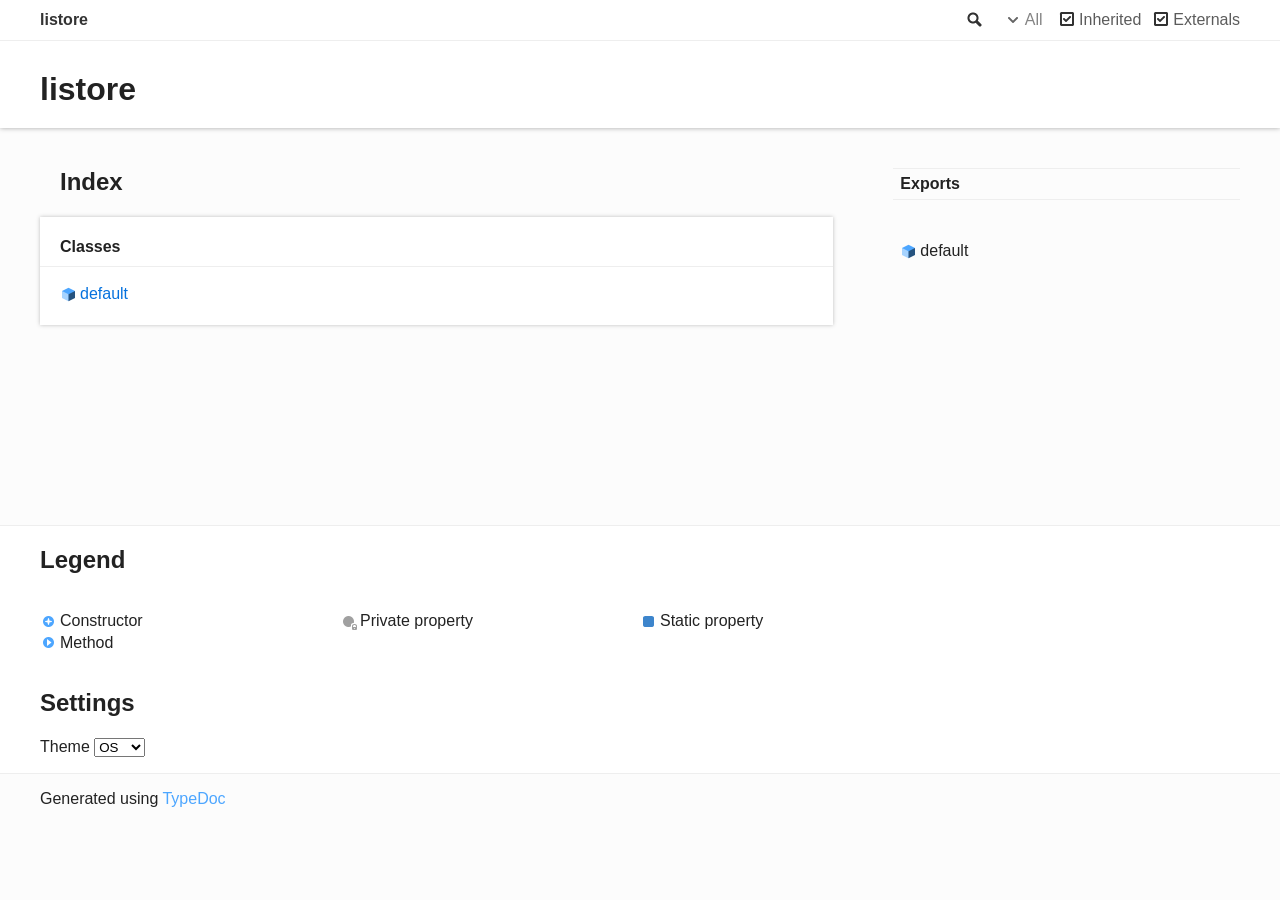
==== commit affc9cde: "deploy: ee55ae1d0603b46bd6a0666c677759a77246d54a" ====
--- a/modules.html
+++ b/modules.html
@@ -1 +1 @@
-<!DOCTYPE html><html class="default"><head><meta charSet="utf-8"/><meta http-equiv="x-ua-compatible" content="IE=edge"/><title>listore</title><meta name="description" content="Documentation for listore"/><meta name="viewport" content="width=device-width, initial-scale=1"/><link rel="stylesheet" href="assets/style.css"/><link rel="stylesheet" href="assets/highlight.css"/><script async src="assets/search.js" id="search-script"></script></head><body><script>document.body.classList.add(localStorage.getItem("tsd-theme") || "os")</script><header><div class="tsd-page-toolbar"><div class="container"><div class="table-wrap"><div class="table-cell" id="tsd-search" data-base="."><div class="field"><label for="tsd-search-field" class="tsd-widget search no-caption">Search</label><input type="text" id="tsd-search-field"/></div><ul class="results"><li class="state loading">Preparing search index...</li><li class="state failure">The search index is not available</li></ul><a href="index.html" class="title">listore</a></div><div class="table-cell" id="tsd-widgets"><div id="tsd-filter"><a href="#" class="tsd-widget options no-caption" data-toggle="options">Options</a><div class="tsd-filter-group"><div class="tsd-select" id="tsd-filter-visibility"><span class="tsd-select-label">All</span><ul class="tsd-select-list"><li data-value="public">Public</li><li data-value="protected">Public/Protected</li><li data-value="private" class="selected">All</li></ul></div> <input type="checkbox" id="tsd-filter-inherited" checked/><label class="tsd-widget" for="tsd-filter-inherited">Inherited</label><input type="checkbox" id="tsd-filter-externals" checked/><label class="tsd-widget" for="tsd-filter-externals">Externals</label></div></div><a href="#" class="tsd-widget menu no-caption" data-toggle="menu">Menu</a></div></div></div></div><div class="tsd-page-title"><div class="container"><h1>listore </h1></div></div></header><div class="container container-main"><div class="row"><div class="col-8 col-content"><section class="tsd-panel-group tsd-index-group"><h2>Index</h2><section class="tsd-panel tsd-index-panel"><div class="tsd-index-content"><section class="tsd-index-section "><h3>Classes</h3><ul class="tsd-index-list"><li class="tsd-kind-class"><a href="classes/default.html" class="tsd-kind-icon">default</a></li></ul></section></div></section></section></div><div class="col-4 col-menu menu-sticky-wrap menu-highlight"><nav class="tsd-navigation primary"><ul><li class="current"><a href="modules.html">Exports</a></li></ul></nav><nav class="tsd-navigation secondary menu-sticky"><ul><li class="tsd-kind-class"><a href="classes/default.html" class="tsd-kind-icon">default</a></li></ul></nav></div></div></div><footer class="with-border-bottom"><div class="container"><h2>Legend</h2><div class="tsd-legend-group"><ul class="tsd-legend"><li class="tsd-kind-constructor tsd-parent-kind-class"><span class="tsd-kind-icon">Constructor</span></li><li class="tsd-kind-method tsd-parent-kind-class"><span class="tsd-kind-icon">Method</span></li></ul><ul class="tsd-legend"><li class="tsd-kind-property tsd-parent-kind-class tsd-is-private"><span class="tsd-kind-icon">Private property</span></li></ul></div><h2>Settings</h2><p>Theme <select id="theme"><option value="os">OS</option><option value="light">Light</option><option value="dark">Dark</option></select></p></div></footer><div class="container tsd-generator"><p>Generated using <a href="https://typedoc.org/" target="_blank">TypeDoc</a></p></div><div class="overlay"></div><script src="assets/main.js"></script></body></html>+<!DOCTYPE html><html class="default"><head><meta charSet="utf-8"/><meta http-equiv="x-ua-compatible" content="IE=edge"/><title>listore</title><meta name="description" content="Documentation for listore"/><meta name="viewport" content="width=device-width, initial-scale=1"/><link rel="stylesheet" href="assets/style.css"/><link rel="stylesheet" href="assets/highlight.css"/><script async src="assets/search.js" id="search-script"></script></head><body><script>document.body.classList.add(localStorage.getItem("tsd-theme") || "os")</script><header><div class="tsd-page-toolbar"><div class="container"><div class="table-wrap"><div class="table-cell" id="tsd-search" data-base="."><div class="field"><label for="tsd-search-field" class="tsd-widget search no-caption">Search</label><input type="text" id="tsd-search-field"/></div><ul class="results"><li class="state loading">Preparing search index...</li><li class="state failure">The search index is not available</li></ul><a href="index.html" class="title">listore</a></div><div class="table-cell" id="tsd-widgets"><div id="tsd-filter"><a href="#" class="tsd-widget options no-caption" data-toggle="options">Options</a><div class="tsd-filter-group"><div class="tsd-select" id="tsd-filter-visibility"><span class="tsd-select-label">All</span><ul class="tsd-select-list"><li data-value="public">Public</li><li data-value="protected">Public/Protected</li><li data-value="private" class="selected">All</li></ul></div> <input type="checkbox" id="tsd-filter-inherited" checked/><label class="tsd-widget" for="tsd-filter-inherited">Inherited</label><input type="checkbox" id="tsd-filter-externals" checked/><label class="tsd-widget" for="tsd-filter-externals">Externals</label></div></div><a href="#" class="tsd-widget menu no-caption" data-toggle="menu">Menu</a></div></div></div></div><div class="tsd-page-title"><div class="container"><h1>listore </h1></div></div></header><div class="container container-main"><div class="row"><div class="col-8 col-content"><section class="tsd-panel-group tsd-index-group"><h2>Index</h2><section class="tsd-panel tsd-index-panel"><div class="tsd-index-content"><section class="tsd-index-section "><h3>Classes</h3><ul class="tsd-index-list"><li class="tsd-kind-class"><a href="classes/default.html" class="tsd-kind-icon">default</a></li></ul></section></div></section></section></div><div class="col-4 col-menu menu-sticky-wrap menu-highlight"><nav class="tsd-navigation primary"><ul><li class="current"><a href="modules.html">Exports</a></li></ul></nav><nav class="tsd-navigation secondary menu-sticky"><ul><li class="tsd-kind-class"><a href="classes/default.html" class="tsd-kind-icon">default</a></li></ul></nav></div></div></div><footer class="with-border-bottom"><div class="container"><h2>Legend</h2><div class="tsd-legend-group"><ul class="tsd-legend"><li class="tsd-kind-constructor tsd-parent-kind-class"><span class="tsd-kind-icon">Constructor</span></li><li class="tsd-kind-method tsd-parent-kind-class"><span class="tsd-kind-icon">Method</span></li></ul><ul class="tsd-legend"><li class="tsd-kind-property tsd-parent-kind-class tsd-is-private"><span class="tsd-kind-icon">Private property</span></li></ul><ul class="tsd-legend"><li class="tsd-kind-property tsd-parent-kind-class tsd-is-static"><span class="tsd-kind-icon">Static property</span></li></ul></div><h2>Settings</h2><p>Theme <select id="theme"><option value="os">OS</option><option value="light">Light</option><option value="dark">Dark</option></select></p></div></footer><div class="container tsd-generator"><p>Generated using <a href="https://typedoc.org/" target="_blank">TypeDoc</a></p></div><div class="overlay"></div><script src="assets/main.js"></script></body></html>
